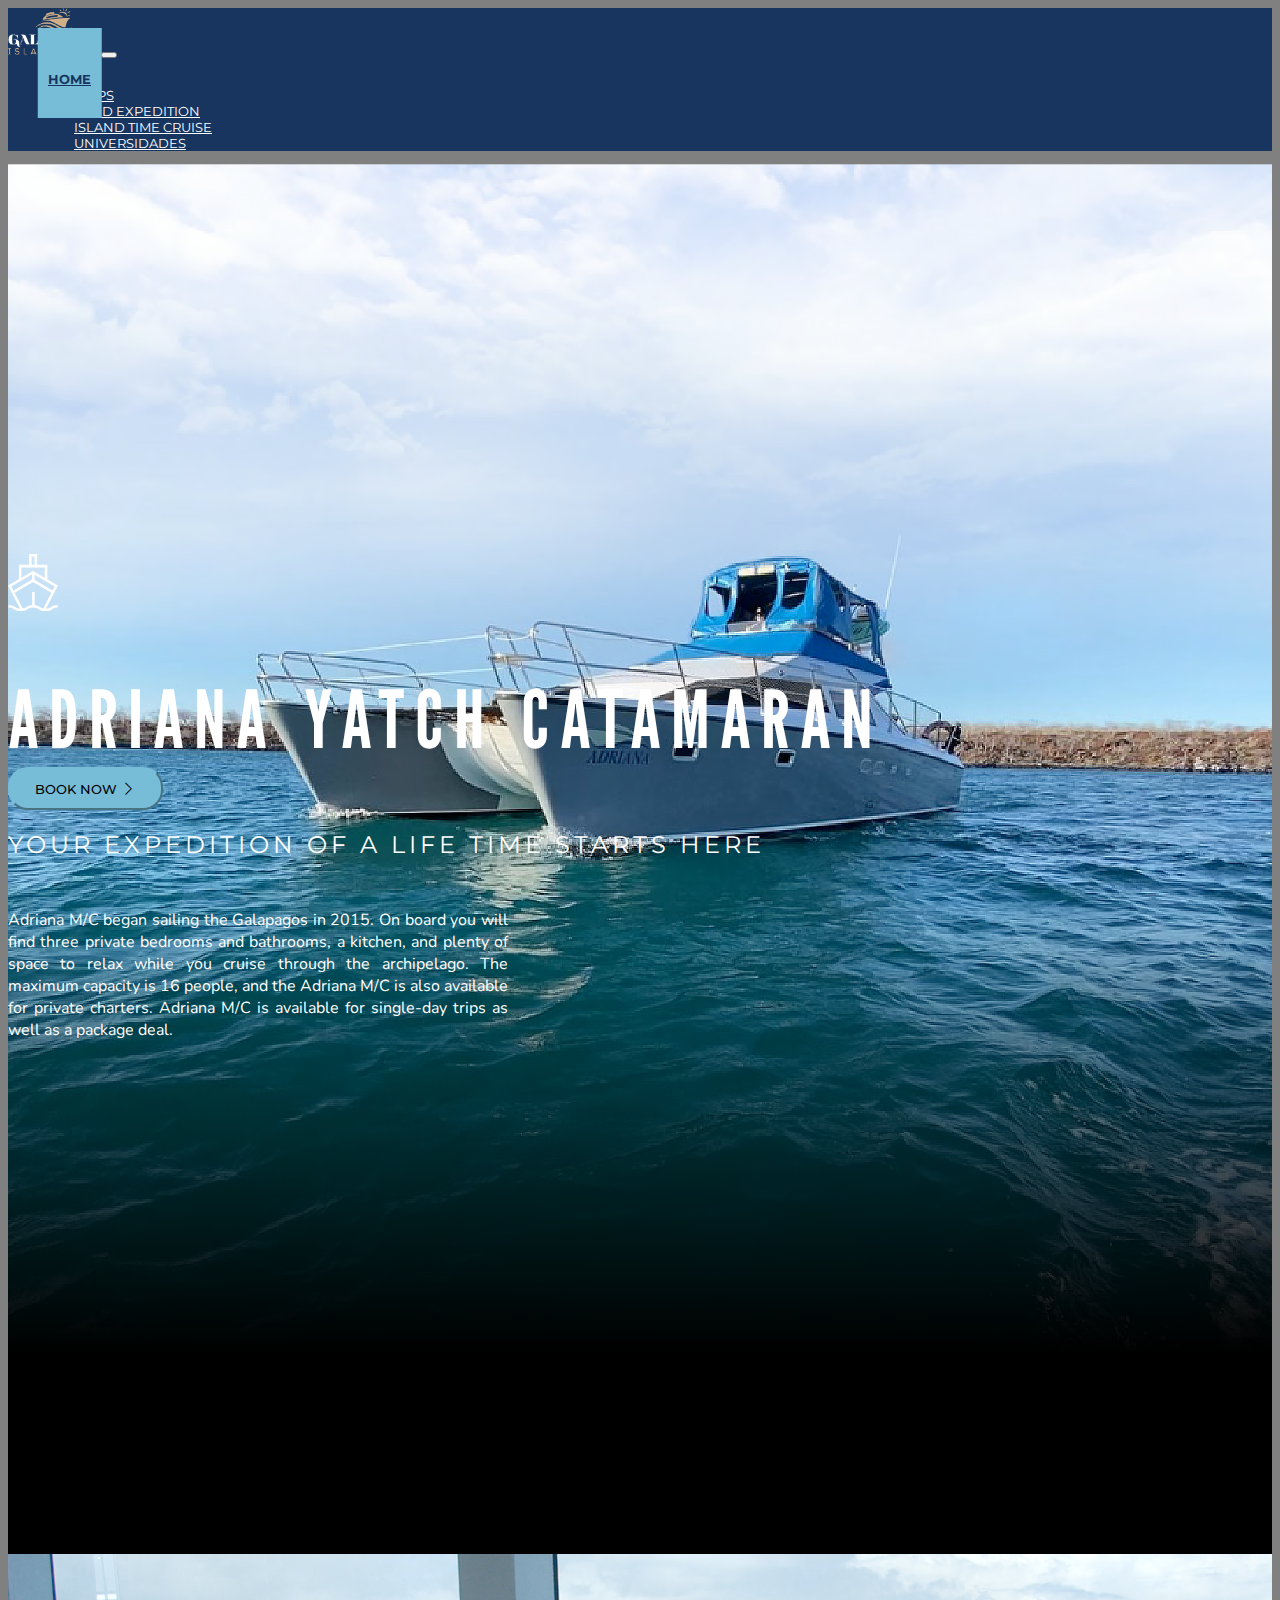
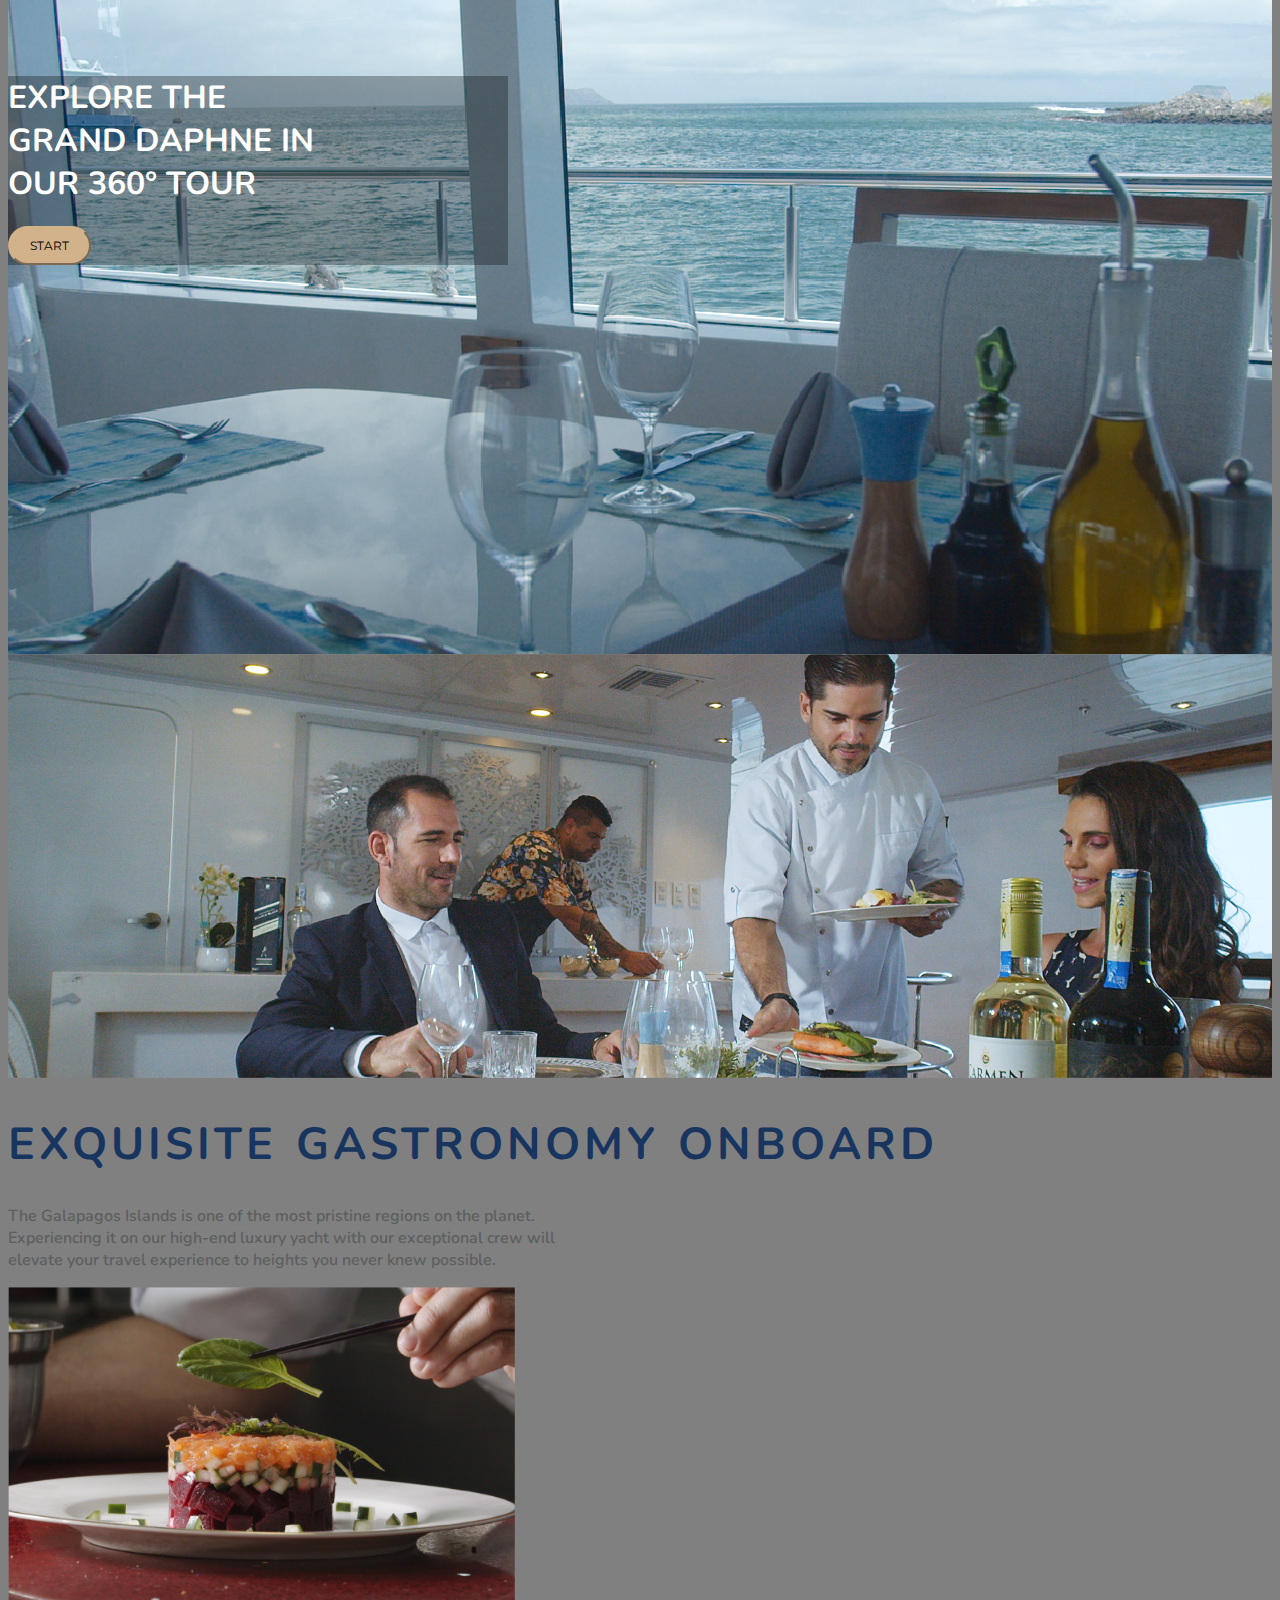
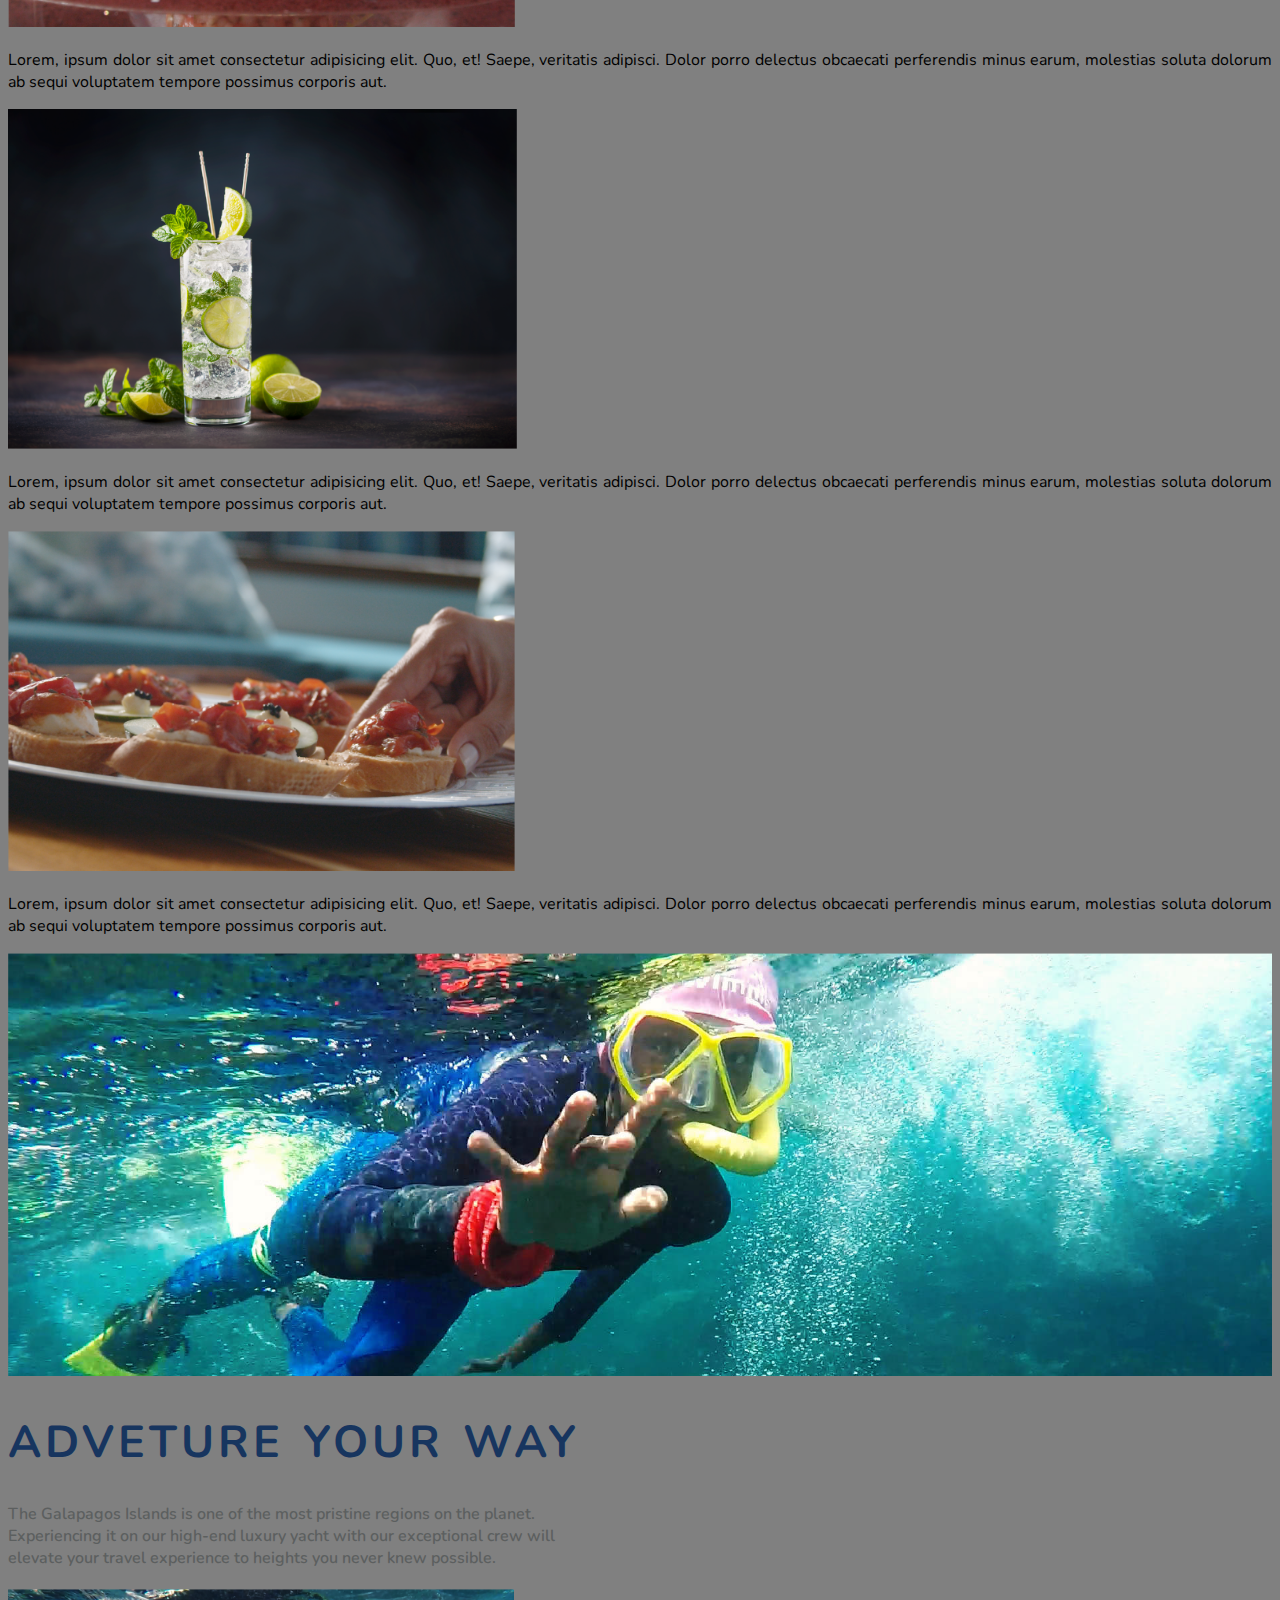
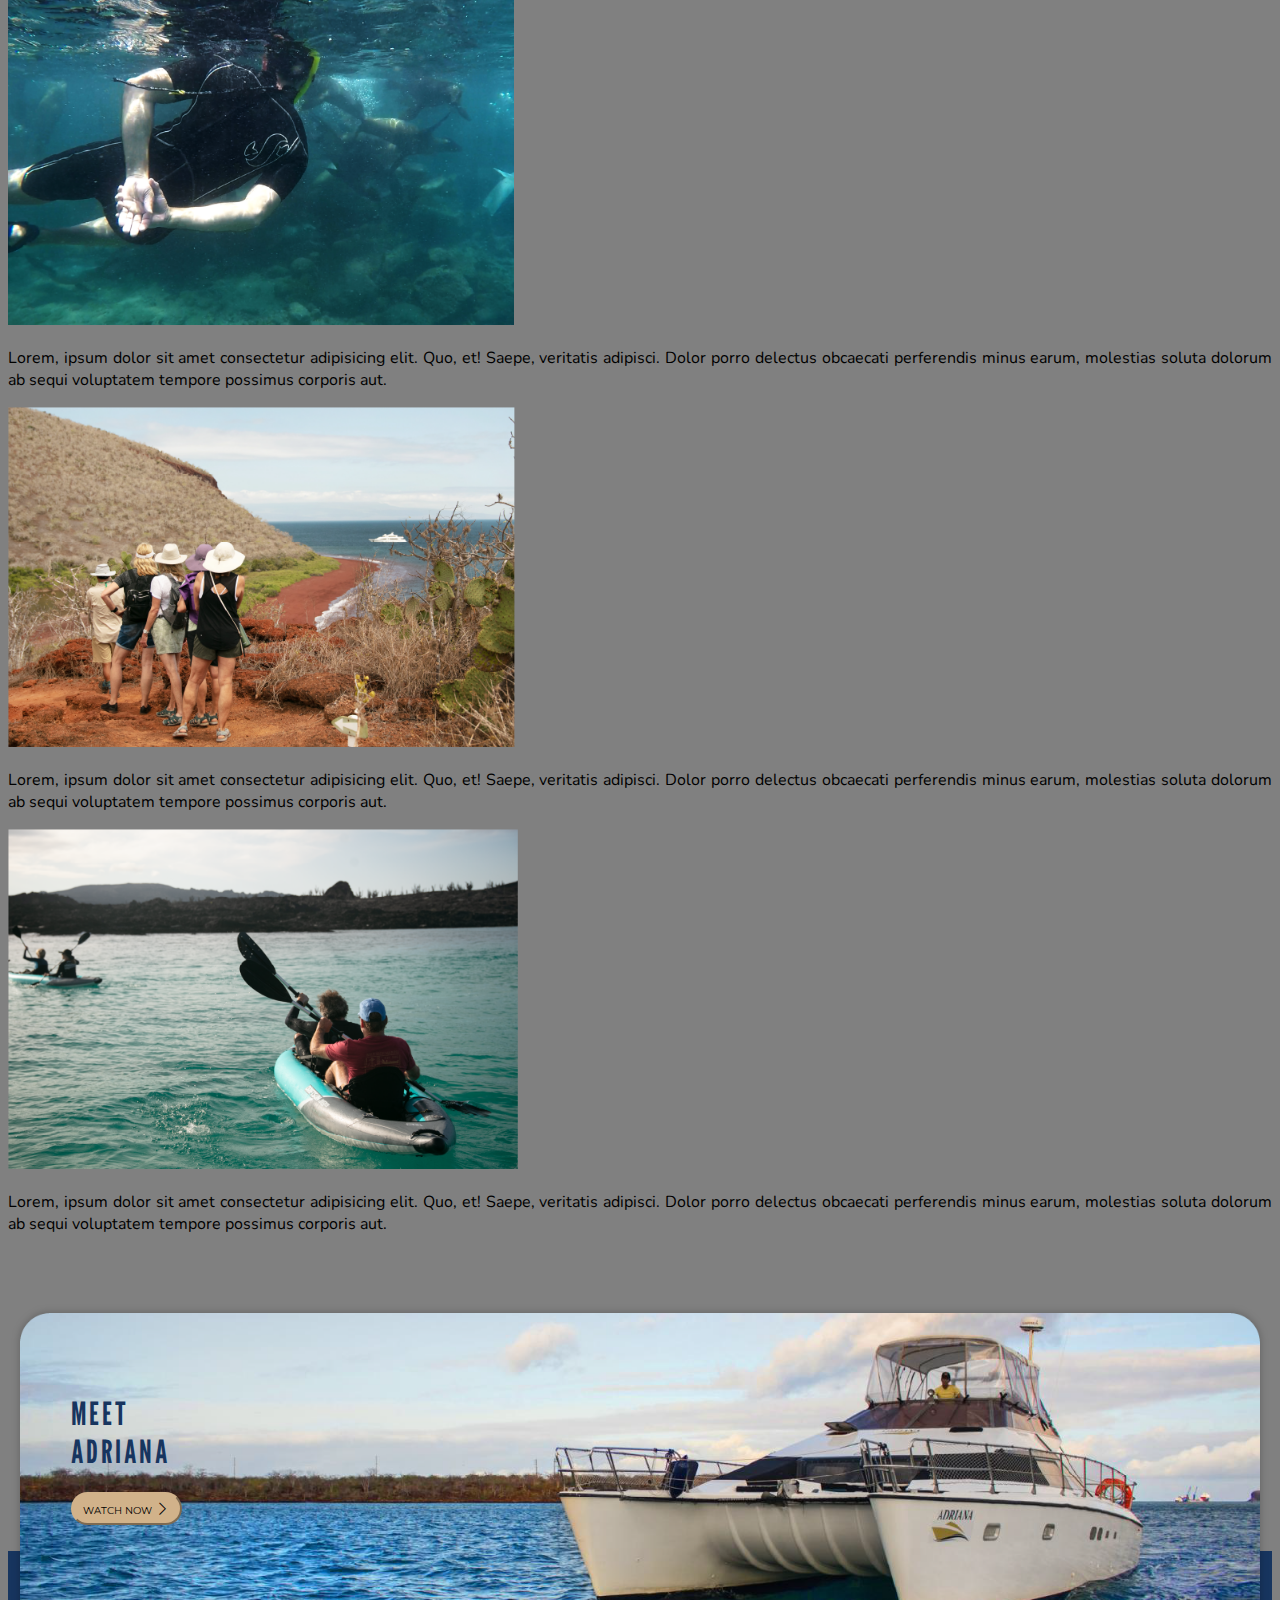
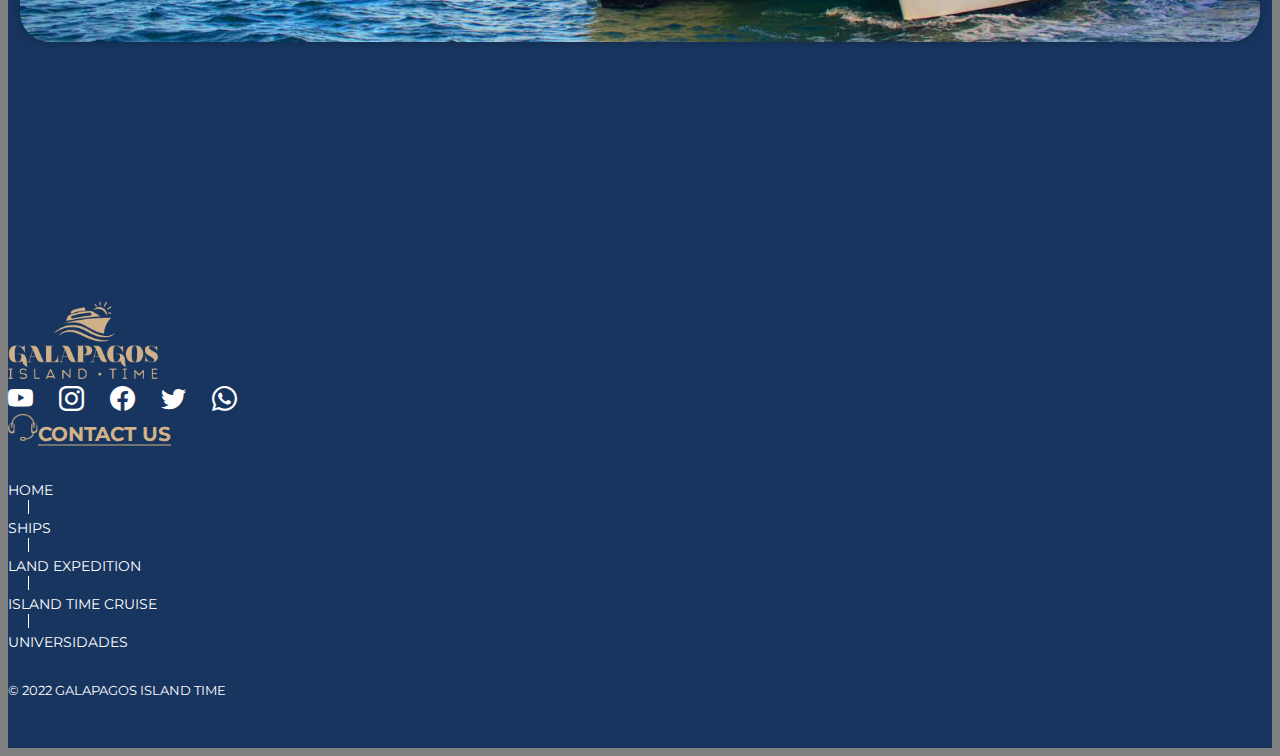
==== adriana.html @ 26db8f29 "adriana" ====
<!doctype html>
<html lang="en">

<head>
    <meta charset="utf-8">
    <meta name="viewport" content="width=device-width, initial-scale=1">
    <title>Galapagos Island Time</title>
    <link href="https://cdn.jsdelivr.net/npm/bootstrap@5.2.0-beta1/dist/css/bootstrap.min.css" rel="stylesheet"
        integrity="sha384-0evHe/X+R7YkIZDRvuzKMRqM+OrBnVFBL6DOitfPri4tjfHxaWutUpFmBp4vmVor" crossorigin="anonymous">
    <link rel="stylesheet" href="https://cdn.jsdelivr.net/npm/bootstrap-icons@1.8.3/font/bootstrap-icons.css">
    <link rel="stylesheet" href="css/fonts.css">
    <link rel="stylesheet" href="css/navbar.css">
    <link rel="stylesheet" href="css/adriana.css">
    <link rel="stylesheet" href="css/footer.css">
</head>

<nav class="navbar navbar-expand-lg navbar-dark sticky-top">
    <div class="container-fluid">
        <!-- <img src="imgs/menu.png" width="40" class="ms-4" alt=""> -->
        <a class="navbar-brand ms-lg-5 me-lg-5 mb-lg-3" href="#"><img src="imgs/logo.png" width="90px" alt=""></a>
        <button class="navbar-toggler" type="button" data-bs-toggle="collapse" data-bs-target="#navbarSupportedContent"
            aria-controls="navbarSupportedContent" aria-expanded="false" aria-label="Toggle navigation">
            <span class="navbar-toggler-icon"></span>
        </button>
        <div class="collapse navbar-collapse" id="navbarSupportedContent">
            <ul class="navbar-nav ms-3 me-auto mb-2 mb-lg-0" style="">
                <li class="nav-item">
                    <a class="nav-link active" aria-current="page" href="#">HOME</a>
                </li>
                <li class="nav-item d-flex">
                    <div class="vl m-0 m-auto"></div>
                </li>
                <li class="nav-item">
                    <a class="nav-link" href="#"> SHIPS </a>
                </li>
                <li class="nav-item d-flex">
                    <div class="vl m-0 m-auto"></div>
                </li>
                <li class="nav-item">
                    <a class="nav-link" href="#">LAND EXPEDITION</a>
                </li>
                <li class="nav-item d-flex">
                    <div class="vl m-0 m-auto"></div>
                </li>
                <li class="nav-item">
                    <a class="nav-link" href="#">ISLAND TIME CRUISE</a>
                </li>
                <li class="nav-item d-flex">
                    <div class="vl m-0 m-auto"></div>
                </li>
                <li class="nav-item">
                    <a class="nav-link" href="#">UNIVERSIDADES</a>
                </li>
            </ul>
        </div>
    </div>
</nav>

<body>
    <div class="container-fluid hero text-center">
        <div class="hero-content">
            <svg class="" xmlns="http://www.w3.org/2000/svg" viewBox="0 0 100.19 114.68" width="50">
                <defs>
                    <style>
                        .cls-1 {
                            fill: white;
                        }
                    </style>
                </defs>
                <g id="Layer_2" data-name="Layer 2">
                    <g id="Layer_1-2" data-name="Layer 1">
                        <polygon class="cls-1"
                            points="74.45 112.72 69.97 110.38 93.48 65.16 50.1 39.76 6.71 65.16 30.22 110.38 25.74 112.72 0 63.23 50.1 33.9 100.19 63.23 74.45 112.72" />
                        <polygon class="cls-1"
                            points="89.58 79.26 50.1 56.15 10.93 79.08 8.37 74.71 50.1 50.28 92.14 74.89 89.58 79.26" />
                        <path class="cls-1"
                            d="M75,114.68c-6.88,0-10.47-2.21-13.64-4.17-3-1.83-5.55-3.42-11-3.42s-8,1.59-11,3.42c-3.17,2-6.76,4.17-13.63,4.17s-10.47-2.21-13.64-4.17c-3-1.83-5.55-3.42-11-3.42V102c6.88,0,10.47,2.22,13.64,4.17,3,1.84,5.55,3.42,11,3.42s8-1.58,11-3.42c3.17-2,6.77-4.17,13.64-4.17S60.79,104.25,64,106.2c3,1.84,5.55,3.42,11,3.42s8-1.58,11-3.42c3.18-2,6.77-4.17,13.64-4.17v5.06c-5.44,0-8,1.59-11,3.42A23,23,0,0,1,75,114.68Z" />
                        <rect class="cls-1" x="48.41" y="75.93" width="5.06" height="27.82" />
                        <rect class="cls-1" x="48.41" y="36.72" width="5.06" height="18.97" />
                        <polygon class="cls-1"
                            points="78.85 51.23 73.79 51.23 73.79 26.82 26.86 26.82 26.86 51.23 21.8 51.23 21.8 21.76 78.85 21.76 78.85 51.23" />
                        <polygon class="cls-1"
                            points="58.35 26.74 53.3 26.74 53.3 5.06 47.35 5.06 47.35 26.74 42.29 26.74 42.29 0 58.35 0 58.35 26.74" />
                    </g>
                </g>
            </svg>
            <div class="mb-4">
                <h1 class="mb-2">ADRIANA YATCH CATAMARAN</h1>
                <button class="btn btn-secondary">BOOK NOW <i class="bi bi-chevron-right ms-1"
                        style="font-size: 15px;"></i></button>
            </div>
            <h2 class="mb-0">YOUR EXPEDITION OF A LIFE TIME STARTS HERE</h2>
            <div class="d-flex justify-content-center align-items-center" style="margin-top: 50px;">
                <p style="max-width: 500px; text-align: justify">Adriana M/C began sailing the Galapagos in 2015. On board you will find three private bedrooms and
                    bathrooms, a kitchen, and plenty of space to relax while you cruise through the archipelago. The
                    maximum capacity is 16 people, and the Adriana M/C is also available for private charters. Adriana
                    M/C is available for single-day trips as well as a package deal.</p>
            </div>
        </div>
    </div>
    <div class="container-fluid hero-cont">
    </div>


    <div class="tour">
        <div class="content d-flex flex-column justify-content-center align-items-center p-4">
            <div>
                <h1>EXPLORE THE <br> GRAND DAPHNE IN <br> OUR 360° TOUR </h1>
                <button class="btn btn-primary">START</button>
            </div>
        </div>
    </div>

    <div class="container-fluid section-1 p-0 mt-5 text-center">
        <div>
            <img src="imgs/15.png" width="100%" alt="">
        </div>
        <h1 class="mt-5 mb-4">EXQUISITE GASTRONOMY ONBOARD</h1>
        <p class="info px-2 pb-5">The Galapagos Islands is one of the most pristine regions on the planet.<br>
            Experiencing
            it on our high-end
            luxury yacht with our exceptional crew will<br> elevate your travel experience to heights you never knew
            possible.</p>

        <div class="row g-0">
            <div class="col-lg-4 col-12">
                <div class="card px-3">
                    <img class="card-img-top" src="imgs/17.png" height="340px" width="auto" style="object-fit: cover;"
                        alt="">
                    <div class="card-body">
                        <p>Lorem, ipsum dolor sit amet consectetur adipisicing elit. Quo, et! Saepe, veritatis adipisci.
                            Dolor
                            porro delectus obcaecati perferendis minus earum, molestias soluta dolorum ab sequi
                            voluptatem
                            tempore possimus corporis aut.</p>
                    </div>
                </div>
            </div>
            <div class="col-lg-4 col-12">
                <div class="card px-3">
                    <img class="card-img-top" src="imgs/18.png" height="340px" width="auto" style="object-fit: cover;"
                        alt="">
                    <div class="card-body">
                        <p>Lorem, ipsum dolor sit amet consectetur adipisicing elit. Quo, et! Saepe, veritatis adipisci.
                            Dolor
                            porro delectus obcaecati perferendis minus earum, molestias soluta dolorum ab sequi
                            voluptatem
                            tempore possimus corporis aut.</p>
                    </div>
                </div>
            </div>
            <div class="col-lg-4 col-12">
                <div class="card px-3">
                    <img class="card-img-top" src="imgs/19.png" height="340px" width="auto" style="object-fit: cover;"
                        alt="">
                    <div class="card-body">
                        <p>Lorem, ipsum dolor sit amet consectetur adipisicing elit. Quo, et! Saepe, veritatis adipisci.
                            Dolor
                            porro delectus obcaecati perferendis minus earum, molestias soluta dolorum ab sequi
                            voluptatem
                            tempore possimus corporis aut.</p>
                    </div>
                </div>
            </div>
        </div>
    </div>

    <div class="container-fluid section-1 p-0 mt-5 text-center">
        <div>
            <img src="imgs/20.png" width="100%" alt="">
        </div>
        <h1 class="mt-5 mb-4">ADVETURE YOUR WAY</h1>
        <p class="info px-2 pb-5">The Galapagos Islands is one of the most pristine regions on the planet.<br>
            Experiencing
            it on our high-end
            luxury yacht with our exceptional crew will<br> elevate your travel experience to heights you never knew
            possible.</p>

        <div class="row g-0">
            <div class="col-lg-4 col-12">
                <div class="card px-3">
                    <img class="card-img-top" src="imgs/21.png" height="340px" width="auto" style="object-fit: cover;"
                        alt="">
                    <div class="card-body">
                        <p>Lorem, ipsum dolor sit amet consectetur adipisicing elit. Quo, et! Saepe, veritatis adipisci.
                            Dolor
                            porro delectus obcaecati perferendis minus earum, molestias soluta dolorum ab sequi
                            voluptatem
                            tempore possimus corporis aut.</p>
                    </div>
                </div>
            </div>
            <div class="col-lg-4 col-12">
                <div class="card px-3">
                    <img class="card-img-top" src="imgs/22.png" height="340px" width="auto" style="object-fit: cover;"
                        alt="">
                    <div class="card-body">
                        <p>Lorem, ipsum dolor sit amet consectetur adipisicing elit. Quo, et! Saepe, veritatis adipisci.
                            Dolor
                            porro delectus obcaecati perferendis minus earum, molestias soluta dolorum ab sequi
                            voluptatem
                            tempore possimus corporis aut.</p>
                    </div>
                </div>
            </div>
            <div class="col-lg-4 col-12">
                <div class="card px-3">
                    <img class="card-img-top" src="imgs/23.png" height="340px" width="auto" style="object-fit: cover;"
                        alt="">
                    <div class="card-body">
                        <p>Lorem, ipsum dolor sit amet consectetur adipisicing elit. Quo, et! Saepe, veritatis adipisci.
                            Dolor
                            porro delectus obcaecati perferendis minus earum, molestias soluta dolorum ab sequi
                            voluptatem
                            tempore possimus corporis aut.</p>
                    </div>
                </div>
            </div>
        </div>
    </div>

    <div class="container section-1-2">
        <div class="img1">
            <img src="imgs/24.png" style="max-width: 100%;" alt="">
            <div class="subtitle">
                <h1>MEET <br>ADRIANA</h1>
                <button class="btn btn-primary">WATCH NOW <i class="bi bi-chevron-right ms-1"
                        style="font-size: 15px;"></i></button>
            </div>
        </div>
    </div>
    <div class="container-fluid section-1-3"></div>

    <div class="container-fluid d-flex text-center footer">
        <div class="container">
            <div class="row g-0">
                <div class="col-lg-4 mb-5 d-flex align-items-center justify-content-center">
                    <img src="imgs/logo2.png" alt="" style="width: 150px;">
                </div>
                <div class="col-lg-4 mb-3 d-flex align-items-center justify-content-center">
                    <div>
                        <i class="bi bi-youtube"></i>
                        <i class="bi bi-instagram"></i>
                        <i class="bi bi-facebook"></i>
                        <i class="bi bi-twitter"></i>
                        <i class="bi bi-whatsapp"></i>
                    </div>
                </div>
                <div class="col-lg-4 mb-3 d-flex align-items-center justify-content-center">
                    <img src="imgs/headset.png" alt="" class="me-2" style="width: 30px;"><span
                        style="text-decoration: underline rgba(209, 178, 138, 0.5); text-underline-offset: 3px;">CONTACT
                        US</span>
                </div>
            </div>
            <div class="menu-bottom d-flex text-center align-items-center justify-content-evenly flex-wrap">
                <a href="">HOME</a>
                <div class="vl"></div>
                <a href="">SHIPS</a>
                <div class="vl"></div>
                <a href="">LAND EXPEDITION</a>
                <div class="vl"></div>
                <a href="">ISLAND TIME CRUISE</a>
                <div class="vl"></div>
                <a href="">UNIVERSIDADES</a>
            </div>
            <div class="copyright">
                &copy 2022 GALAPAGOS ISLAND TIME
            </div>
        </div>
    </div>

    <script src="https://cdn.jsdelivr.net/npm/bootstrap@5.2.0-beta1/dist/js/bootstrap.bundle.min.js"
        integrity="sha384-pprn3073KE6tl6bjs2QrFaJGz5/SUsLqktiwsUTF55Jfv3qYSDhgCecCxMW52nD2"
        crossorigin="anonymous"></script>
    <script src="https://code.jquery.com/jquery-3.6.0.js"
        integrity="sha256-H+K7U5CnXl1h5ywQfKtSj8PCmoN9aaq30gDh27Xc0jk=" crossorigin="anonymous"></script>
    <script src="main.js"></script>
</body>

</html>
---- css/fonts.css ----
@import url('https://fonts.googleapis.com/css2?family=League+Gothic&family=Montserrat:ital,wght@0,100;0,200;0,300;0,400;0,500;0,600;0,700;0,800;0,900;1,100;1,200;1,300;1,400;1,500;1,600;1,700;1,800;1,900&family=Poppins:ital,wght@0,400;0,500;0,700;1,500&family=Roboto:wght@300&display=swap');
@import url('https://fonts.googleapis.com/css2?family=Noto+Sans:ital,wght@0,100;0,200;0,300;0,400;0,500;0,600;0,700;0,800;0,900;1,100;1,200;1,300;1,400;1,500;1,600;1,700;1,800;1,900&display=swap');
@import url('https://fonts.googleapis.com/css2?family=Nunito:ital,wght@0,200;0,300;0,400;0,500;0,600;0,700;0,800;0,900;1,200;1,300;1,400;1,500;1,600;1,700;1,800;1,900&display=swap');

@font-face {
    font-family: avenir;
    src: url(fonts/AvenirLTStd-Roman.otf);
}

@font-face {
    font-family: avenir-bold;
    src: url(fonts/AvenirLTStd-Heavy.otf);
    font-weight: bold;
}

@font-face {
    font-family: Acumin;
    src: url(fonts/AcuminVariableConcept.otf);
}

@font-face {
    font-family: Myriad;
    src: url(fonts/MyriadPro-Regular.otf);
}

html{
    background-color: grey;
    margin: 0 auto;
    max-width: 1920px;
}
---- css/navbar.css ----
/* ===== NAVBAR ===== */
.navbar {
    background-color: #17355f;
    font-family: Montserrat, sans-serif;
    font-size: 13px;
    min-height: 90px;
}

.navbar-dark .navbar-nav .nav-link {
    color: #fff;
}

.vl {
    border-left: 1px solid white;
    height: 30%;
}
/* ===== Navbar mousehover ===== */
/* .nav-item .active {
        position: relative;
        isolation: isolate;
        font-weight: bold;
        background-color: #77bdd7;
        color: #17355f !important;
    }

    .nav-item .hovered {
        background-color: #77bdd7;
        position: relative;
        isolation: isolate;
        font-weight: regular;
        color: #17355f !important;
    } */

@media only screen and (min-width: 992px) {

    /* ===== Navbar mousehover ===== */
    .nav-item+.nav-item {
        padding-left: 2em;
    }

    .nav-item {
        display: flex;
        align-items: center;
        text-align: center;
    }

    .nav-item .active {
        position: relative;
        isolation: isolate;
        font-weight: bold;
        color: #17355f !important;
    }

    .nav-item .active::before {
        content: '';
        background-color: #77bdd7;
        position: absolute;
        width: 150%;
        height: 90px;
        z-index: -2;
        transform: translate(-50%, -50%);
        top: 10%;
        left: 50%;
    }

    .nav-item .hovered {
        position: relative;
        isolation: isolate;
        font-weight: regular;
        color: #17355f !important;
    }

    .nav-item .hovered::before {
        content: '';
        background-color: #77bdd7;
        position: absolute;
        width: 130%;
        height: 90px;
        z-index: -2;
        transform: translate(-50%, -50%);
        top: 10%;
        left: 50%;
    }
}

.btn-primary {
    font-family: 'Montserrat', sans-serif;
    font-size: 12px;
    padding: 10px 20px 10px 20px;
    background-color: #d1b28a;
    border-radius: 20px;
    border-color: #d1b28a;
}

.btn-primary:hover {
    background-color: #d1b28a;
    border-color: #d1b28a;
}

.btn-secondary {
    color: black;
    font-family: 'Montserrat', sans-serif;
    font-size: 10px;
    padding: 7px 15px 7px 15px;
    background-color: #77bdd7;
    border-radius: 20px;
    border-color: #77bdd7;
}

.btn-secondary:hover,
.btn-secondary:focus,
.btn-secondary:active {
    background-color: #77bdd7;
    border-color: #77bdd7;
    color: black;
}
---- css/adriana.css ----
body {
    font-family: 'Nunito', sans-serif;
}

.hero {
    font-family: 'Nunito', sans-serif;
    background-color: black;
    background: linear-gradient(180deg, rgba(0, 0, 0, 0) 60%, rgba(0, 0, 0, 0.5) 80%, rgba(0, 0, 0, 1) 100%), url("../imgs/adriana-hero.png");
    background-size: cover;
    background-position: center;
    background-repeat: no-repeat;
    height: 800px;
    width: 100%;
    padding-top: 390px;
    color: white;
}

.hero h1 {
    font-family: 'League Gothic', sans-serif;
    font-size: 5rem;
    /* font-weight: bold; */
    margin-bottom: 0;
    letter-spacing: 10px;
    word-spacing: 5px;
}

.hero h2 {
    font-family: 'Montserrat', sans-serif;
    font-weight: 400;
    letter-spacing: 4px;
}

.hero .btn-secondary {
    font-size: 0.8rem;
    font-weight: 500;
    padding: 10px 25px 10px 25px;
}

.hero-cont {
    color: white;
    background-color: black;
    height: 200px;
}

/* .hero-content {
    text-align: center;
    transform: translateY(-5%);
} */

/* ===== 360 tour ===== */

.tour {
    background: url("/imgs/16.png") no-repeat center;
    height: 600px;
    padding-top: 100px;
}

.tour .content {
    max-width: 500px;
    background-color: rgba(0, 0, 0, 0.3);
    color: white;
}

/* ===== section 1 ===== */

.section-1 {}

.section-1 h1 {
    color: #17355f;
    font-size: clamp(1rem, 5vw, 2.8rem);
    font-weight: 700;
    letter-spacing: 4px;
    word-spacing: 3px;
}

.section-1 .info {
    color: #5C5F5F;
    font-weight: 600;
}

.section-1 .card{
    border: none;
    text-align: justify;
}

.img1 {
    text-align: left;
    position: relative;
}

.img1 .subtitle {
    color: #17355f;
    font-family: 'League Gothic', sans-serif;
    letter-spacing: 3px;
    max-width: 490px;
    position: absolute;
    top: 20%;
    left: 5%;
    /* transform: translate(-50%, -50%); */
}

.img1 .btn-primary{
    font-size: 10px;
    padding: 5px 10px 5px 10px;
}

.section-1-2{
    height: 250px;
    padding-top: 50px;
}

.section-1-3{
    background-color: #17355f;
    height: 250px;
}
---- css/footer.css ----
/* ===== footer ===== */
.footer{
    background-color: #17355f;
    color: #d1b28a;
    font-size: 20px;
    font-family: 'Montserrat', sans-serif;
    font-weight: 700;

    padding: 100px 0px 50px 0px;
}

.footer .bi {
    color: white;
    font-size: 25px;
}

.footer .bi + .bi {
    margin-left: 20px;
}

.menu-bottom{
    margin: 30px 0px 30px 0px;
}

.menu-bottom a{
    color: white;
    text-decoration: none;
    font-weight: 400;
    font-size: 14px;
}

.menu-bottom .vl {
    height: 14px;
}

.menu-bottom a + .vl {
    margin-left: 20px;
    margin-right: 20px;
}

.copyright{
    color:white;
    font-weight: 400;
    font-size: 13px;
}
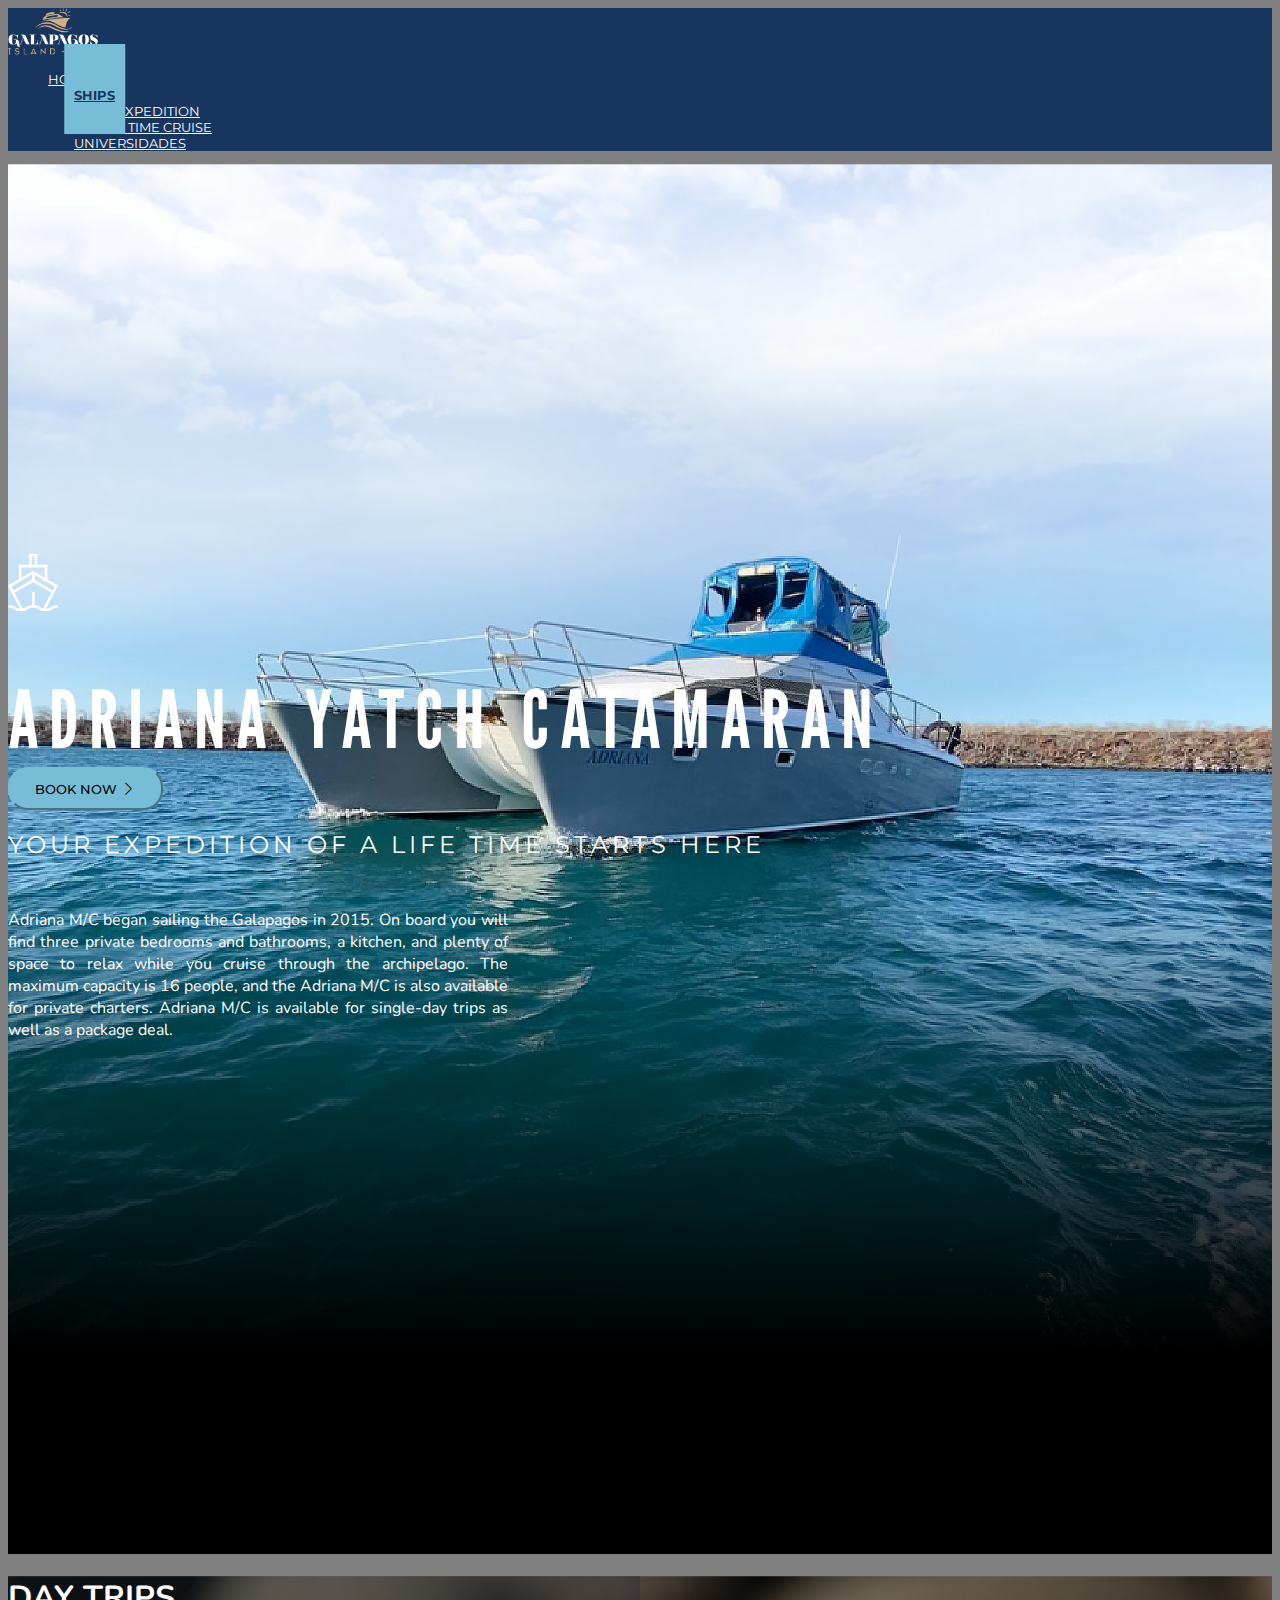
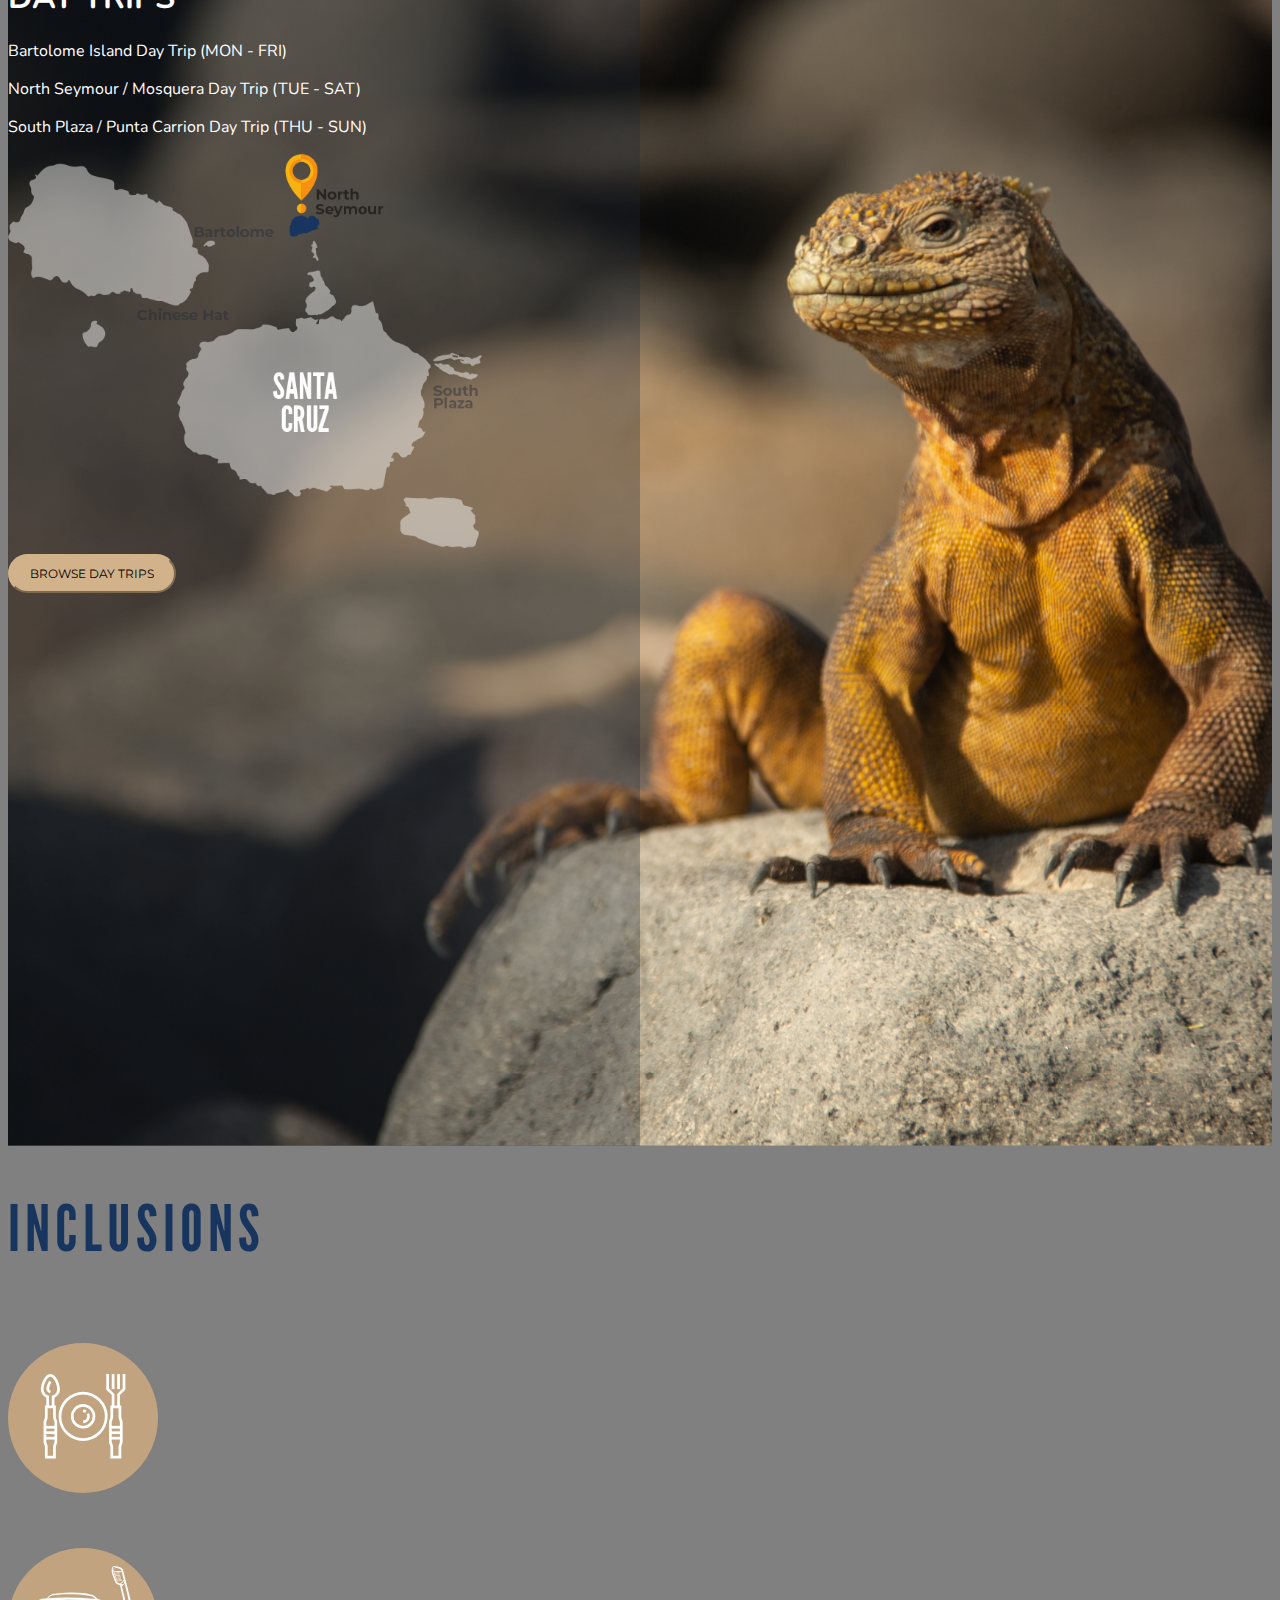
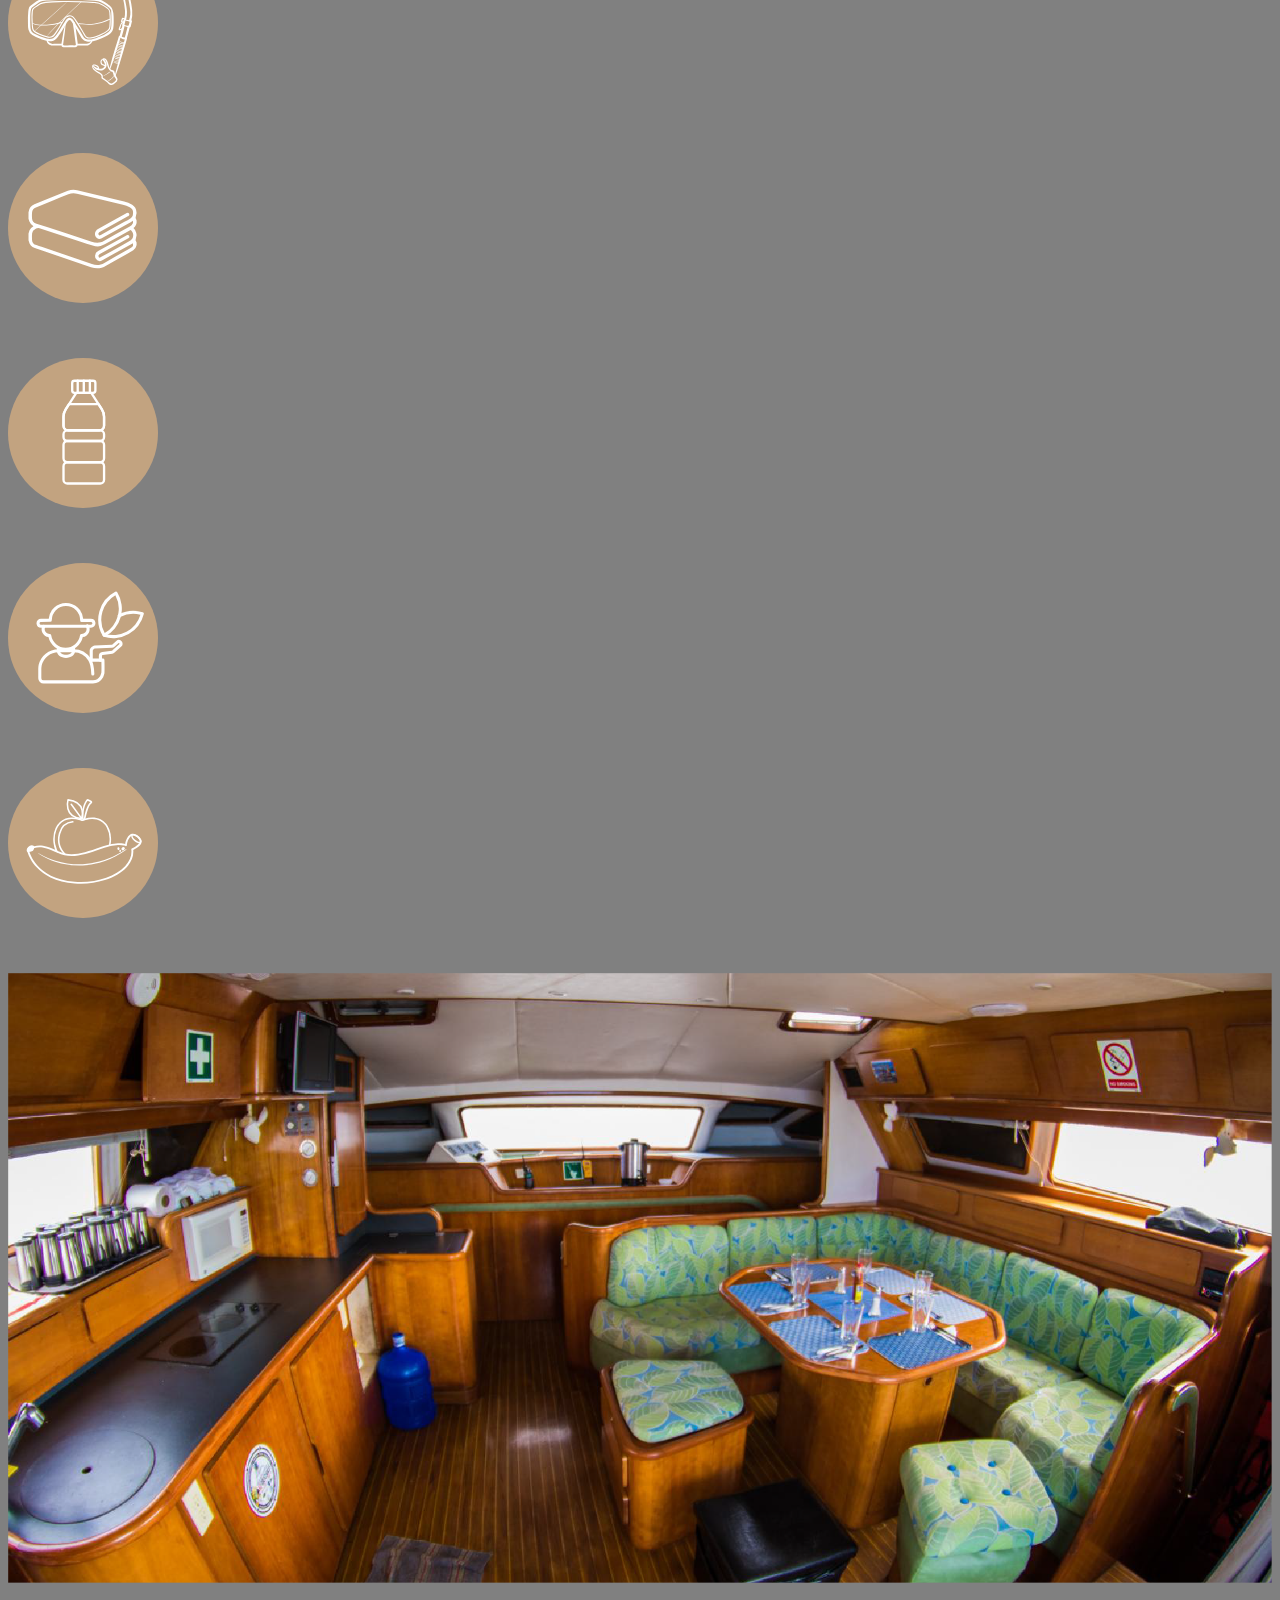
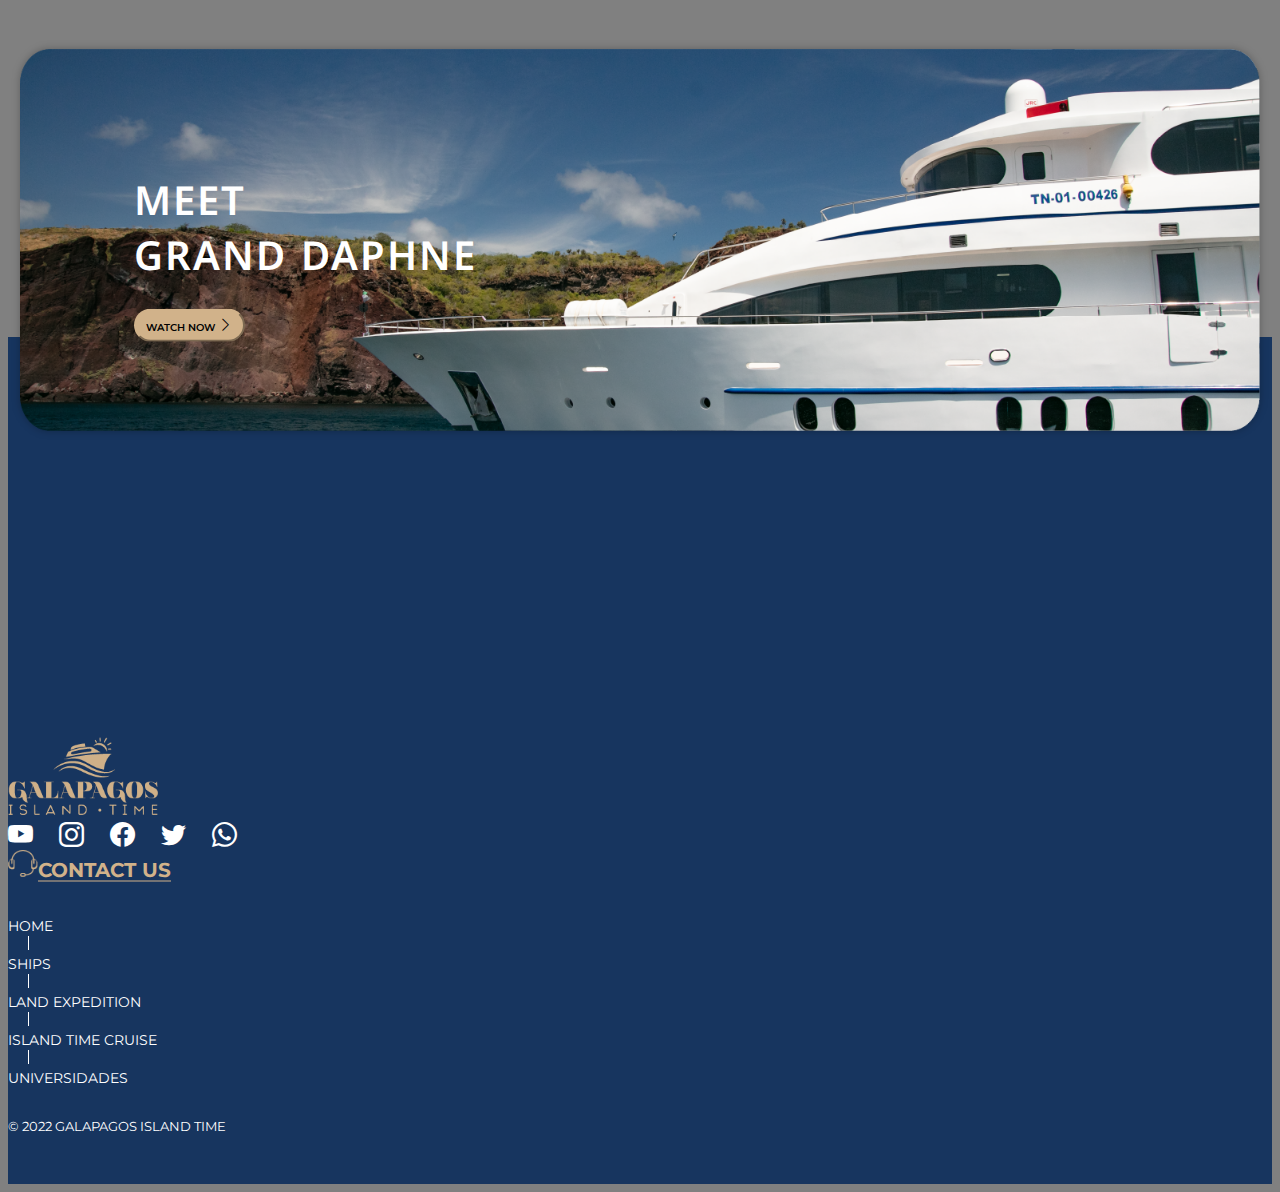
==== commit a0e46eaa: "3d tour" ====
--- a/adriana.html
+++ b/adriana.html
@@ -25,19 +25,19 @@
         <div class="collapse navbar-collapse" id="navbarSupportedContent">
             <ul class="navbar-nav ms-3 me-auto mb-2 mb-lg-0" style="">
                 <li class="nav-item">
-                    <a class="nav-link active" aria-current="page" href="#">HOME</a>
-                </li>
-                <li class="nav-item d-flex">
-                    <div class="vl m-0 m-auto"></div>
-                </li>
-                <li class="nav-item">
-                    <a class="nav-link" href="#"> SHIPS </a>
-                </li>
-                <li class="nav-item d-flex">
-                    <div class="vl m-0 m-auto"></div>
-                </li>
-                <li class="nav-item">
-                    <a class="nav-link" href="#">LAND EXPEDITION</a>
+                    <a class="nav-link" aria-current="page" href="/">HOME</a>
+                </li>
+                <li class="nav-item d-flex">
+                    <div class="vl m-0 m-auto"></div>
+                </li>
+                <li class="nav-item">
+                    <a class="nav-link active" href="grand-daphne.html"> SHIPS </a>
+                </li>
+                <li class="nav-item d-flex">
+                    <div class="vl m-0 m-auto"></div>
+                </li>
+                <li class="nav-item">
+                    <a class="nav-link" href="/land-expedition.html">LAND EXPEDITION</a>
                 </li>
                 <li class="nav-item d-flex">
                     <div class="vl m-0 m-auto"></div>
@@ -91,7 +91,8 @@
             </div>
             <h2 class="mb-0">YOUR EXPEDITION OF A LIFE TIME STARTS HERE</h2>
             <div class="d-flex justify-content-center align-items-center" style="margin-top: 50px;">
-                <p style="max-width: 500px; text-align: justify">Adriana M/C began sailing the Galapagos in 2015. On board you will find three private bedrooms and
+                <p style="max-width: 500px; text-align: justify">Adriana M/C began sailing the Galapagos in 2015. On
+                    board you will find three private bedrooms and
                     bathrooms, a kitchen, and plenty of space to relax while you cruise through the archipelago. The
                     maximum capacity is 16 people, and the Adriana M/C is also available for private charters. Adriana
                     M/C is available for single-day trips as well as a package deal.</p>
@@ -103,128 +104,62 @@
 
 
     <div class="tour">
-        <div class="content d-flex flex-column justify-content-center align-items-center p-4">
-            <div>
-                <h1>EXPLORE THE <br> GRAND DAPHNE IN <br> OUR 360° TOUR </h1>
-                <button class="btn btn-primary">START</button>
+        <div class="content d-flex flex-column justify-content-center align-items-center p-5">
+            <div class="">
+                <h1>DAY TRIPS</h1>
+                <p>Bartolome Island Day Trip (MON - FRI)</p>
+                <p>North Seymour / Mosquera Day Trip (TUE - SAT)</p>
+                <p>South Plaza / Punta Carrion Day Trip (THU - SUN)</p>
+                <img src="imgs/36.png" width="75%" class="mt-5" alt="">
+                <button class="btn btn-primary mt-5">BROWSE DAY TRIPS</button>
             </div>
         </div>
     </div>
 
     <div class="container-fluid section-1 p-0 mt-5 text-center">
-        <div>
-            <img src="imgs/15.png" width="100%" alt="">
-        </div>
-        <h1 class="mt-5 mb-4">EXQUISITE GASTRONOMY ONBOARD</h1>
-        <p class="info px-2 pb-5">The Galapagos Islands is one of the most pristine regions on the planet.<br>
-            Experiencing
-            it on our high-end
-            luxury yacht with our exceptional crew will<br> elevate your travel experience to heights you never knew
-            possible.</p>
-
-        <div class="row g-0">
-            <div class="col-lg-4 col-12">
-                <div class="card px-3">
-                    <img class="card-img-top" src="imgs/17.png" height="340px" width="auto" style="object-fit: cover;"
-                        alt="">
-                    <div class="card-body">
-                        <p>Lorem, ipsum dolor sit amet consectetur adipisicing elit. Quo, et! Saepe, veritatis adipisci.
-                            Dolor
-                            porro delectus obcaecati perferendis minus earum, molestias soluta dolorum ab sequi
-                            voluptatem
-                            tempore possimus corporis aut.</p>
-                    </div>
-                </div>
-            </div>
-            <div class="col-lg-4 col-12">
-                <div class="card px-3">
-                    <img class="card-img-top" src="imgs/18.png" height="340px" width="auto" style="object-fit: cover;"
-                        alt="">
-                    <div class="card-body">
-                        <p>Lorem, ipsum dolor sit amet consectetur adipisicing elit. Quo, et! Saepe, veritatis adipisci.
-                            Dolor
-                            porro delectus obcaecati perferendis minus earum, molestias soluta dolorum ab sequi
-                            voluptatem
-                            tempore possimus corporis aut.</p>
-                    </div>
-                </div>
-            </div>
-            <div class="col-lg-4 col-12">
-                <div class="card px-3">
-                    <img class="card-img-top" src="imgs/19.png" height="340px" width="auto" style="object-fit: cover;"
-                        alt="">
-                    <div class="card-body">
-                        <p>Lorem, ipsum dolor sit amet consectetur adipisicing elit. Quo, et! Saepe, veritatis adipisci.
-                            Dolor
-                            porro delectus obcaecati perferendis minus earum, molestias soluta dolorum ab sequi
-                            voluptatem
-                            tempore possimus corporis aut.</p>
-                    </div>
-                </div>
-            </div>
-        </div>
-    </div>
-
-    <div class="container-fluid section-1 p-0 mt-5 text-center">
-        <div>
-            <img src="imgs/20.png" width="100%" alt="">
-        </div>
-        <h1 class="mt-5 mb-4">ADVETURE YOUR WAY</h1>
-        <p class="info px-2 pb-5">The Galapagos Islands is one of the most pristine regions on the planet.<br>
-            Experiencing
-            it on our high-end
-            luxury yacht with our exceptional crew will<br> elevate your travel experience to heights you never knew
-            possible.</p>
-
-        <div class="row g-0">
-            <div class="col-lg-4 col-12">
-                <div class="card px-3">
-                    <img class="card-img-top" src="imgs/21.png" height="340px" width="auto" style="object-fit: cover;"
-                        alt="">
-                    <div class="card-body">
-                        <p>Lorem, ipsum dolor sit amet consectetur adipisicing elit. Quo, et! Saepe, veritatis adipisci.
-                            Dolor
-                            porro delectus obcaecati perferendis minus earum, molestias soluta dolorum ab sequi
-                            voluptatem
-                            tempore possimus corporis aut.</p>
-                    </div>
-                </div>
-            </div>
-            <div class="col-lg-4 col-12">
-                <div class="card px-3">
-                    <img class="card-img-top" src="imgs/22.png" height="340px" width="auto" style="object-fit: cover;"
-                        alt="">
-                    <div class="card-body">
-                        <p>Lorem, ipsum dolor sit amet consectetur adipisicing elit. Quo, et! Saepe, veritatis adipisci.
-                            Dolor
-                            porro delectus obcaecati perferendis minus earum, molestias soluta dolorum ab sequi
-                            voluptatem
-                            tempore possimus corporis aut.</p>
-                    </div>
-                </div>
-            </div>
-            <div class="col-lg-4 col-12">
-                <div class="card px-3">
-                    <img class="card-img-top" src="imgs/23.png" height="340px" width="auto" style="object-fit: cover;"
-                        alt="">
-                    <div class="card-body">
-                        <p>Lorem, ipsum dolor sit amet consectetur adipisicing elit. Quo, et! Saepe, veritatis adipisci.
-                            Dolor
-                            porro delectus obcaecati perferendis minus earum, molestias soluta dolorum ab sequi
-                            voluptatem
-                            tempore possimus corporis aut.</p>
-                    </div>
-                </div>
-            </div>
-        </div>
+
+    </div>
+
+    <div class="container-fluid section-1 p-0 mt-5 mb-5 text-center">
+        <h1 class="mt-5 mb-5">INCLUSIONS</h1>
+        <div class="row g-0 mb-5">
+            <div class="col-lg-2 col-md-4 col-6">
+                <p class="mb-4">Lunch</p>
+                <img src="imgs/lunch.svg" width="150" alt="">
+            </div>
+            <div class="col-lg-2 col-md-4 col-6">
+                <p class="mb-4">Snorkeling Gear*</p>
+                <img src="imgs/snorkel.svg" width="150" alt="">
+            </div>
+            <div class="col-lg-2 col-md-4 col-6">
+                <p class="mb-4">Towels</p>
+                <img src="imgs/towels.svg" width="150" alt="">
+            </div>
+            <div class="col-lg-2 col-md-4 col-6">
+                <p class="mb-4">Water</p>
+                <img src="imgs/water.svg" width="150" alt="">
+            </div>
+            <div class="col-lg-2 col-md-4 col-6">
+                <p class="mb-4">Naturalist Guide</p>
+                <img src="imgs/guide.svg" width="150" alt="">
+            </div>
+            <div class="col-lg-2 col-md-4 col-6">
+                <p class="mb-4">Snacks</p>
+                <img src="imgs/snacks.svg" width="150" alt="">
+            </div>
+        </div>
+        <p class="mb-5">*Snorkeling masks and fins are included, if you wish to rent wet suits, we do have them
+            available for rent on
+            board the boat.</p>
+        <img src="imgs/37.png" width="100%" alt="">
     </div>
 
     <div class="container section-1-2">
         <div class="img1">
-            <img src="imgs/24.png" style="max-width: 100%;" alt="">
+            <img src="imgs/38.png" style="max-width: 100%;" alt="">
             <div class="subtitle">
-                <h1>MEET <br>ADRIANA</h1>
-                <button class="btn btn-primary">WATCH NOW <i class="bi bi-chevron-right ms-1"
+                <h1>MEET <br>GRAND DAPHNE</h1>
+                <button class="btn btn-primary mt-2">WATCH NOW <i class="bi bi-chevron-right ms-1"
                         style="font-size: 15px;"></i></button>
             </div>
         </div>
--- a/css/adriana.css
+++ b/css/adriana.css
@@ -50,27 +50,33 @@
 /* ===== 360 tour ===== */
 
 .tour {
-    background: url("/imgs/16.png") no-repeat center;
-    height: 600px;
-    padding-top: 100px;
+    background: url("/imgs/35.png") no-repeat center;
+    background-size: cover;
+    height: 130vh;
 }
 
 .tour .content {
-    max-width: 500px;
-    background-color: rgba(0, 0, 0, 0.3);
+    max-width: 50%;
+    height: 100%;
+    background-color: rgba(31, 41, 54, 0.3);
     color: white;
 }
 
 /* ===== section 1 ===== */
 
-.section-1 {}
+.section-1 {
+    color: #808080;
+    font-family: 'Montserrat', sans-serif;
+    font-weight: 500;
+}
 
 .section-1 h1 {
+    font-family: 'League Gothic', sans-serif;
     color: #17355f;
-    font-size: clamp(1rem, 5vw, 2.8rem);
-    font-weight: 700;
-    letter-spacing: 4px;
-    word-spacing: 3px;
+    font-size: clamp(1.5rem, 5vw, 4rem);
+    font-weight: 500;
+    letter-spacing: 5px;
+    word-spacing: 5px;
 }
 
 .section-1 .info {
@@ -78,7 +84,7 @@
     font-weight: 600;
 }
 
-.section-1 .card{
+.section-1 .card {
     border: none;
     text-align: justify;
 }
@@ -89,27 +95,37 @@
 }
 
 .img1 .subtitle {
-    color: #17355f;
-    font-family: 'League Gothic', sans-serif;
-    letter-spacing: 3px;
+    font-weight: 500;
+    letter-spacing: 2px;
+    word-spacing: 2px;
     max-width: 490px;
     position: absolute;
-    top: 20%;
-    left: 5%;
-    /* transform: translate(-50%, -50%); */
+    top: 50%;
+    left: 10%;
+    transform: translate(0, -50%);
 }
 
-.img1 .btn-primary{
-    font-size: 10px;
+.img1 .subtitle h1 {
+    font-size: clamp(1rem, 5vw, 2.5rem);
+    color: white;
+    font-family: 'Noto Sans', sans-serif;
+    font-weight: 600;
+}
+
+.img1 .btn-primary {
+    font-size: clamp(0.3rem, 2vw, 0.6rem);
+    font-family: 'Montserrat', sans-serif;
+    font-weight: 600;
+    /* font-size: 10px; */
     padding: 5px 10px 5px 10px;
 }
 
-.section-1-2{
-    height: 250px;
+.section-1-2 {
+    height: 300px;
     padding-top: 50px;
 }
 
-.section-1-3{
+.section-1-3 {
     background-color: #17355f;
-    height: 250px;
+    height: 300px;
 }